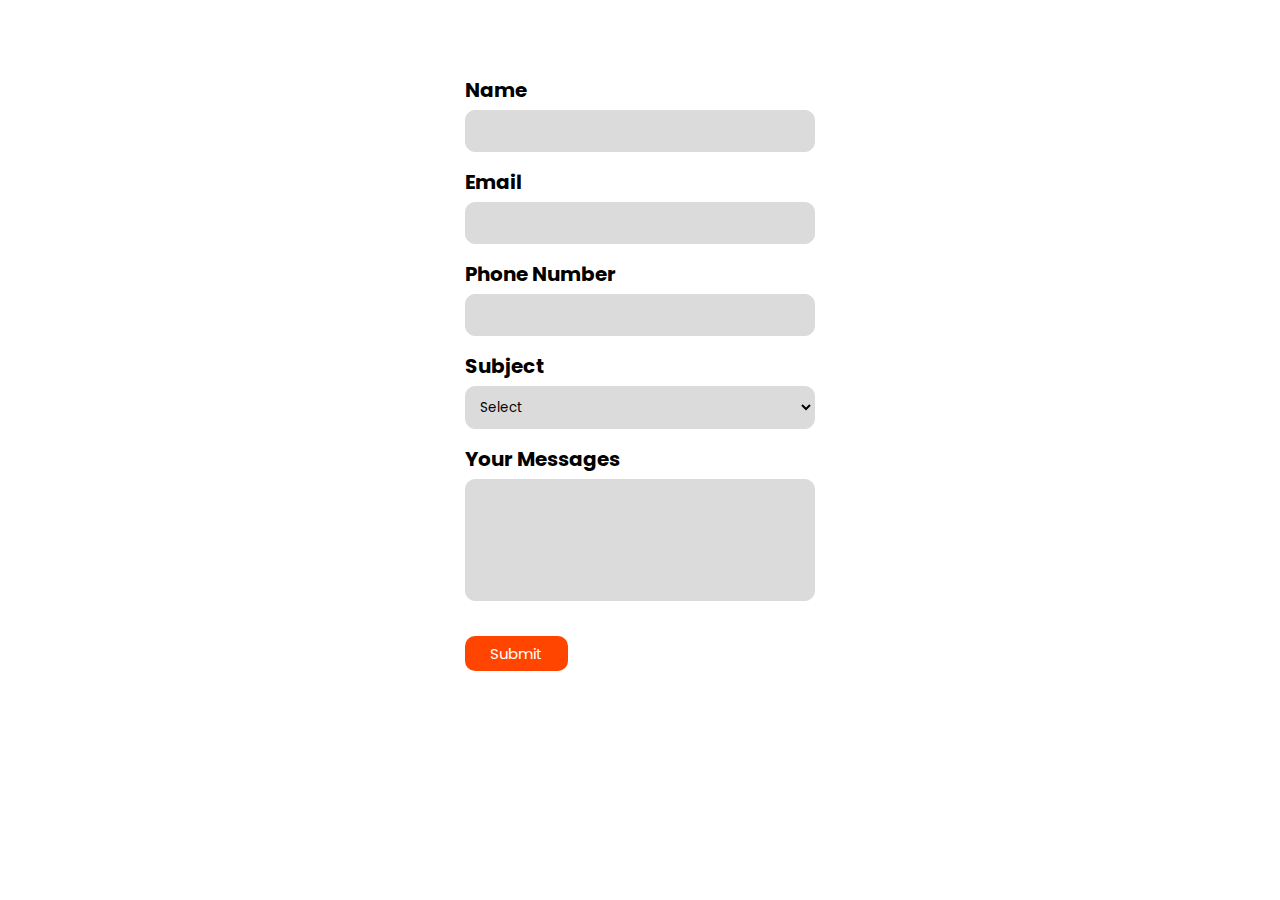
==== contact.html @ 073ab374 "task day 2" ====
<html>
  <head>
    <title>Contact Me</title>
    <link rel="stylesheet" href="contact.css" />
  </head>
  <body>
    <form>
      <div>
        <label for="input-name">Name</label>
        <input id="input-name" height="500px" type="text" required />
      </div>

      <div>
        <label for="input-email">Email</label>
        <input id="input-email" type="email" required />
      </div>

      <div>
        <label for="input-phone">Phone Number</label>
        <input id="input-phone" type="number" required />
      </div>

      <div>
        <label for="subject">Subject</label>
        <select id="subject">
          <option value="" hidden>Select</option>
          <option>Frontend</option>
          <option>Backend</option>
          <option>Fullstack</option>
        </select>
      </div>

      <div>
        <label for="input-message">Your Messages</label>
        <textarea id="input-message" rows="5" cols="10"></textarea>
      </div>

      <div>
        <button>Submit</button>
      </div>
    </form>
  </body>
</html>
---- contact.css ----
@import url("https://fonts.googleapis.com/css2?family=Poppins&display=swap");

* {
  text-decoration: none;
  font-family: "Poppins", sans-serif;
}

form {
  width: 350px;
  margin: 50px auto;
  padding: 10px;
}

form div {
  margin-top: 15px;
}

label {
  font-weight: bold;
  font-size: 20px;
}

input,
select,
textarea {
  background-color: #dbdbdb;
  width: 100%;
  padding: 10px;
  margin-top: 5px;
  border-radius: 10px;
  border: 1px solid #dbdbdb;
  resize: none;
}

button {
  background-color: orangered;
  color: white;
  padding: 6px 25px;
  border: none;
  border-radius: 10px;
  margin-top: 20px;
  font-size: 15px;
  cursor: pointer;
}

button:hover {
  background-color: black;
}
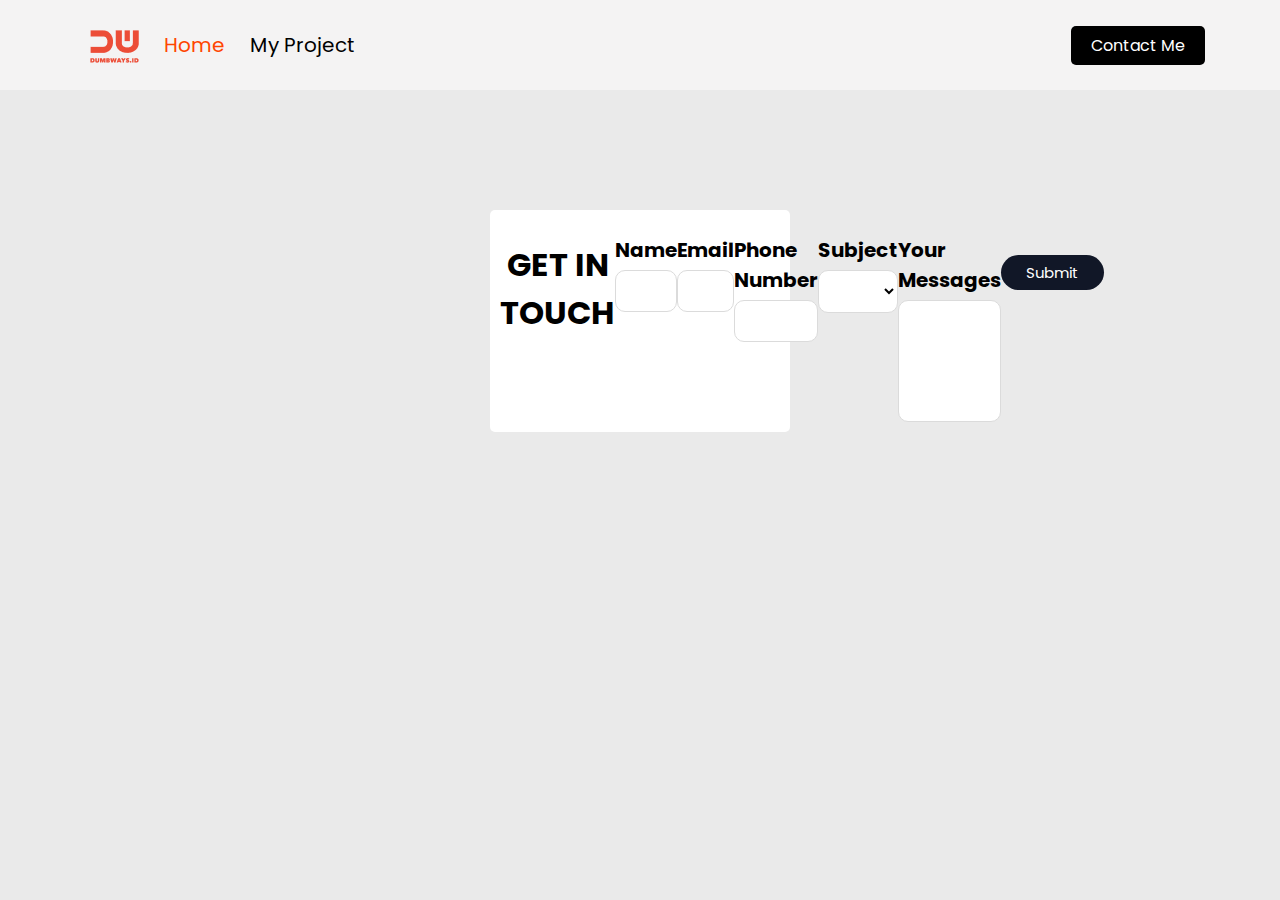
==== commit c4b6f1b1: "layouting dan menambah asset" ====
--- a/contact.html
+++ b/contact.html
@@ -2,41 +2,57 @@
   <head>
     <title>Contact Me</title>
     <link rel="stylesheet" href="contact.css" />
+    <link rel="stylesheet" href="style.css" />
   </head>
   <body>
+    <nav>
+      <div class="left">
+        <ul>
+          <li><img src="img/logo.png" alt="logo" class="logo" /></li>
+          <li><a href="index.html" class="active">Home</a></li>
+          <li><a href="#">My Project</a></li>
+        </ul>
+      </div>
+      <div class="right">
+        <a href="contact.html">Contact Me</a>
+      </div>
+    </nav>
     <form>
-      <div>
-        <label for="input-name">Name</label>
-        <input id="input-name" height="500px" type="text" required />
-      </div>
+      <div class="container">
+        <h1>GET IN TOUCH</h1>
+        <div>
+          <label for="input-name">Name</label>
+          <input id="input-name" height="500px" type="text" required />
+        </div>
 
-      <div>
-        <label for="input-email">Email</label>
-        <input id="input-email" type="email" required />
-      </div>
+        <div>
+          <label for="input-email">Email</label>
+          <input id="input-email" type="email" required />
+        </div>
 
-      <div>
-        <label for="input-phone">Phone Number</label>
-        <input id="input-phone" type="number" required />
-      </div>
+        <div>
+          <label for="input-phone">Phone Number</label>
+          <input id="input-phone" type="number" required />
+        </div>
 
-      <div>
-        <label for="subject">Subject</label>
-        <select id="subject">
-          <option value="" hidden>Select</option>
-          <option>Frontend</option>
-          <option>Backend</option>
-          <option>Fullstack</option>
-        </select>
-      </div>
+        <div>
+          <label for="subject">Subject</label>
+          <select id="subject">
+            <option value="" hidden></option>
+            <option>Frontend</option>
+            <option>Backend</option>
+            <option>Fullstack</option>
+          </select>
+        </div>
 
-      <div>
-        <label for="input-message">Your Messages</label>
-        <textarea id="input-message" rows="5" cols="10"></textarea>
-      </div>
+        <div>
+          <label for="input-message">Your Messages</label>
+          <textarea id="input-message" rows="5" cols="10"></textarea>
+        </div>
 
-      <div>
-        <button>Submit</button>
+        <div class="submit">
+          <button>Submit</button>
+        </div>
       </div>
     </form>
   </body>
--- a/contact.css
+++ b/contact.css
@@ -3,6 +3,9 @@
 * {
   text-decoration: none;
   font-family: "Poppins", sans-serif;
+}
+body {
+  background-color: #dce0e4;
 }
 
 form {
@@ -11,8 +14,16 @@
   padding: 10px;
 }
 
+h1 {
+  font-weight: bold;
+}
+
 form div {
   margin-top: 15px;
+}
+
+.container h1 {
+  text-align: center;
 }
 
 label {
@@ -23,7 +34,7 @@
 input,
 select,
 textarea {
-  background-color: #dbdbdb;
+  background-color: white;
   width: 100%;
   padding: 10px;
   margin-top: 5px;
@@ -33,11 +44,11 @@
 }
 
 button {
-  background-color: orangered;
+  background-color: #111727;
   color: white;
   padding: 6px 25px;
   border: none;
-  border-radius: 10px;
+  border-radius: 30px;
   margin-top: 20px;
   font-size: 15px;
   cursor: pointer;
@@ -46,3 +57,7 @@
 button:hover {
   background-color: black;
 }
+
+.submit {
+  text-align: end;
+}
--- a/style.css
+++ b/style.css
@@ -0,0 +1,103 @@
+@import url("https://fonts.googleapis.com/css2?family=Poppins&display=swap");
+
+* {
+  text-decoration: none;
+  font-family: "Poppins", sans-serif;
+}
+
+body {
+  margin: 0;
+  padding: 0;
+  background-color: #eaeaea;
+}
+nav {
+  background-color: #f4f3f3;
+  display: flex;
+  align-items: center;
+  height: 10vh;
+}
+
+nav ul {
+  display: flex;
+  list-style-type: none;
+  align-items: center;
+}
+
+nav ul li {
+  margin-right: 25px;
+  font-size: 20px;
+}
+
+nav ul li a {
+  color: black;
+}
+
+nav ul li .active {
+  color: orangered;
+}
+
+.left {
+  flex: 50%;
+}
+
+.right {
+  flex: 50%;
+  text-align: end;
+  margin: 25px;
+}
+
+.right a {
+  background-color: black;
+  padding: 8px 20px;
+  color: white;
+  border-radius: 5px;
+  margin-right: 50px;
+}
+
+.logo {
+  margin-left: 50px;
+  margin-top: 10px;
+}
+
+.right a:hover {
+  text-shadow: 0 0 15px rgba(0, 0, 0, 0.7);
+}
+
+.container {
+  width: 80%;
+  background-color: white;
+  margin: 60px auto;
+  padding: 10px;
+  border-radius: 5px;
+  display: flex;
+}
+.c-left {
+  margin-left: 30px;
+  margin-top: 40px;
+  padding: 20px;
+  flex: 60%;
+}
+
+.c-left a {
+  background-color: #111727;
+  color: white;
+  padding: 6px 25px;
+  border: none;
+  border-radius: 30px;
+  margin-top: 20px;
+  margin-right: 15px;
+  font-size: 15px;
+  cursor: pointer;
+}
+
+.c-right {
+  flex: 40%;
+}
+
+.card {
+  width: 300px;
+  margin: 30px auto;
+  box-shadow: 0 0 15px #cecece;
+  padding: 10px;
+  text-align: center;
+}
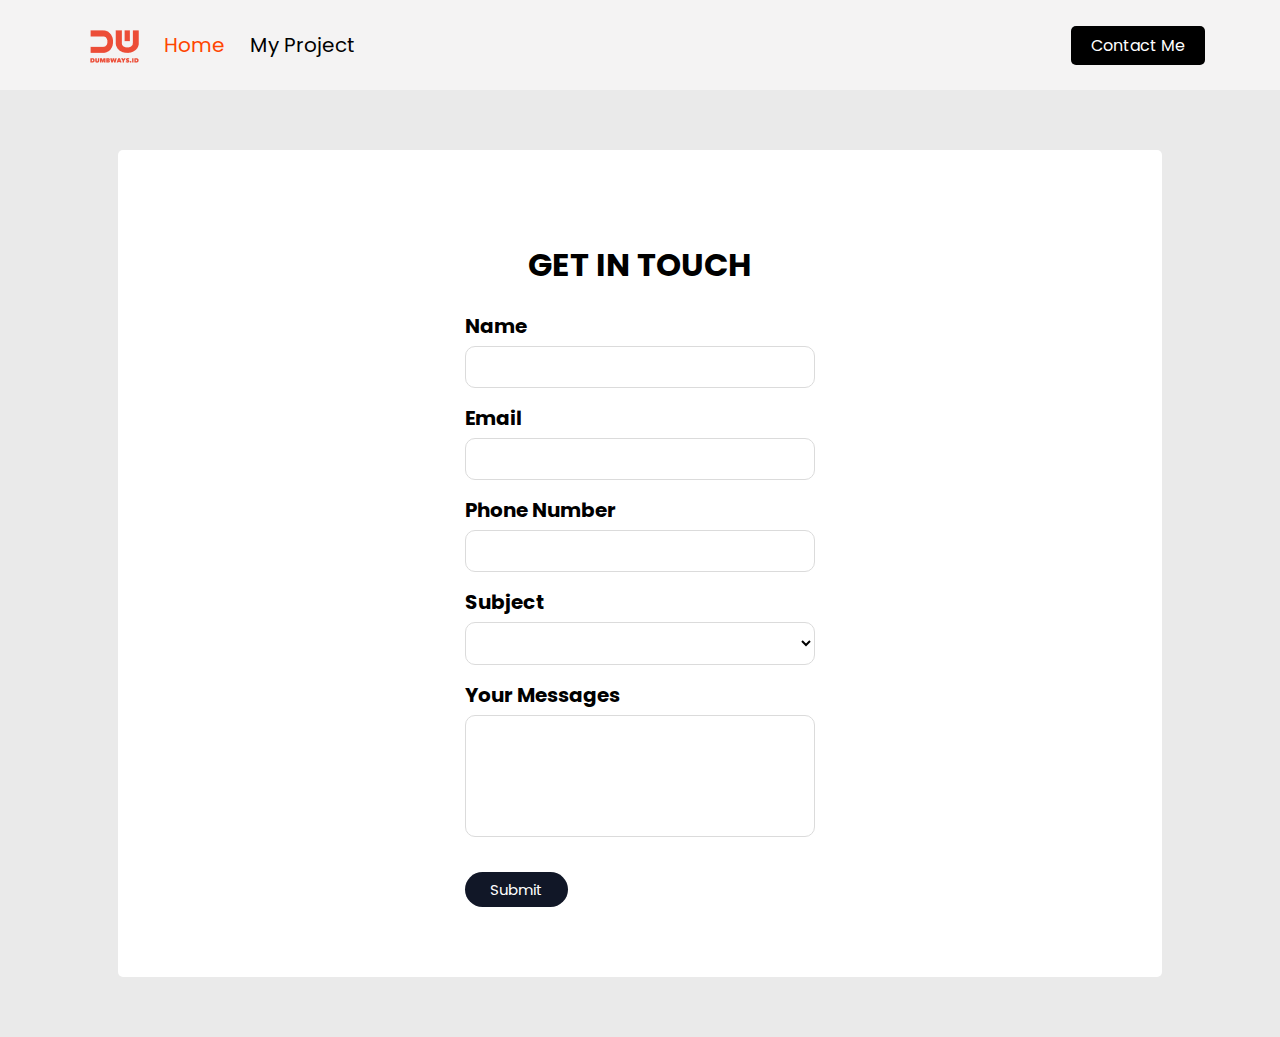
==== commit 3f941d45: "edit contact.css" ====
--- a/contact.html
+++ b/contact.html
@@ -17,8 +17,8 @@
         <a href="contact.html">Contact Me</a>
       </div>
     </nav>
-    <form>
-      <div class="container">
+    <div class="container">
+      <form>
         <h1>GET IN TOUCH</h1>
         <div>
           <label for="input-name">Name</label>
@@ -53,7 +53,7 @@
         <div class="submit">
           <button>Submit</button>
         </div>
-      </div>
-    </form>
+      </form>
+    </div>
   </body>
 </html>
--- a/contact.css
+++ b/contact.css
@@ -57,7 +57,3 @@
 button:hover {
   background-color: black;
 }
-
-.submit {
-  text-align: end;
-}
--- a/style.css
+++ b/style.css
@@ -78,7 +78,7 @@
   flex: 60%;
 }
 
-.c-left a {
+.kontak {
   background-color: #111727;
   color: white;
   padding: 6px 25px;
@@ -101,3 +101,13 @@
   padding: 10px;
   text-align: center;
 }
+
+.icon {
+  font-size: 50px;
+  font-weight: bold;
+  margin-top: 50px;
+}
+
+.icon a {
+  color: black;
+}
